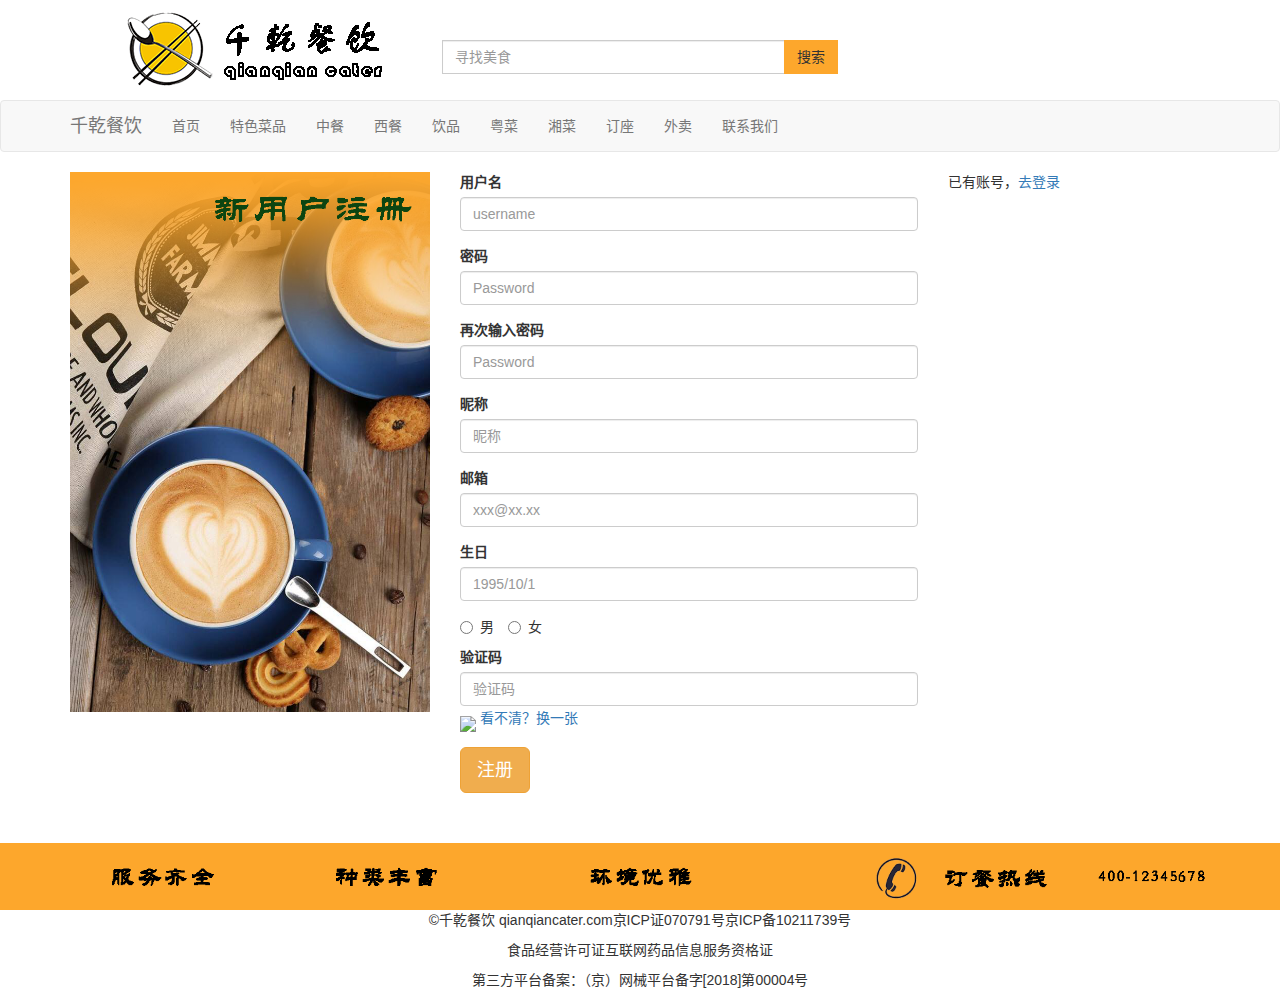
==== qianqiancatermarketing/src/main/webapp/register.html @ c1fa02b4 "Initial commit创建项目 ，前端首页、注册、登录页面 User类，数据源，JDBCUtils" ====
<!DOCTYPE html>
<html lang="zh-CN">
	<head>
		<meta charset="utf-8">
		<meta http-equiv="X-UA-Compatible" content="IE=edge">
		<meta name="viewport" content="width=device-width, initial-scale=1">
		<!-- 上述3个meta标签*必须*放在最前面，任何其他内容都*必须*跟随其后！ -->
		<title>用户注册——千乾餐饮</title>

		<!-- Bootstrap -->
		<link href="bootstrap-3.3.7-dist/css/bootstrap.min.css" rel="stylesheet">
		<!-- jQuery (Bootstrap 的所有 JavaScript 插件都依赖 jQuery，所以必须放在前边) -->
		<script src="js/jquery-1.12.4.min.js"></script>
		<!-- 加载 Bootstrap 的所有 JavaScript 插件。你也可以根据需要只加载单个插件。 -->
		<script src="bootstrap-3.3.7-dist/js/bootstrap.min.js"></script>
		<link rel="stylesheet" type="text/css" href="css/qianqiancater.css" />
		<script type="text/javascript">
			$(function() {
				//异步加载页眉页脚
				$("header").load("header.html", function() {
					$("#header_ad_pic").remove();
					$("#login_info").remove();
					$("#bs-example-navbar-collapse-1>ul>li").removeClass("active");
				});
				$("footer").load("footer.html");
				//获取验证码
				$("#check_code_link").click(function () {
					var date = new Date().getTime();
					$("#check_code").prop("src", "checkCodeServlet?"+date);
					return false;
				});
			});
		</script>

		<!-- HTML5 shim 和 Respond.js 是为了让 IE8 支持 HTML5 元素和媒体查询（media queries）功能 -->
		<!-- 警告：通过 file:// 协议（就是直接将 html 页面拖拽到浏览器中）访问页面时 Respond.js 不起作用 -->
		<!--[if lt IE 9]>
      <script src="https://cdn.jsdelivr.net/npm/html5shiv@3.7.3/dist/html5shiv.min.js"></script>
      <script src="https://cdn.jsdelivr.net/npm/respond.js@1.4.2/dest/respond.min.js"></script>
    <![endif]-->
	</head>
	<body>
		<!-- 头部 异步加载 -->
		<header></header>

		<!-- 主体内容 -->
		<div class="container">
			<div class="row">
				<div class="col-md-4 col-sm-4  visible-xs">
					<h3>用户注册</h3>
				</div>
				<div class="col-md-4 col-sm-4  hidden-xs">
					<img src="img/register_pic.png" class="img-responsive" >
				</div>
				<div class="col-md-5 col-sm-5">
					<!-- 注册的表单 -->
					<form>
						<div class="form-group">
							<label for="input_username">用户名</label>
							<input type="text" class="form-control" id="input_username" placeholder="username" name="username">
						</div>
						<div class="form-group">
							<label for="input_password">密码</label>
							<input type="password" class="form-control" id="input_password" placeholder="Password" name="password">
						</div>
						<div class="form-group">
							<label for="input_password2">再次输入密码</label>
							<input type="password" class="form-control" id="input_password2" placeholder="Password" name="password2">
						</div>
						<div class="form-group">
							<label for="input_nickname">昵称</label>
							<input type="text" class="form-control" id="input_nickname" placeholder="昵称" name="nickname">
						</div>
						<div class="form-group">
							<label for="input_email">邮箱</label>
							<input type="text" class="form-control" id="input_email" placeholder="xxx@xx.xx" name="email">
						</div>
						<div class="form-group">
							<label for="input_birth">生日</label>
							<input type="text" class="form-control" id="input_birth" placeholder="1995/10/1" name="birth">
						</div>
						<div class="radio">
							<label class="radio-inline">
								<input type="radio" name="gender" id="radio_male" value="male"> 男
							</label>
							<label class="radio-inline">
								<input type="radio" name="gender" id="radio_female" value="female"> 女
							</label>
						</div>
						<div class="form-group">
							<label for="input_check_code">验证码</label>
							<input type="text" class="form-control" id="input_check_code" placeholder="验证码" name="check_code">
							<img id="check_code" src="checkCodeServlet" class="img-responsive check_code">
							<a id="check_code_link" href="#">看不清？换一张</a>
						</div>
						<button type="submit" class="btn btn-warning btn-lg">注册</button>
					</form>
				</div>
				<div class="col-md-3 col-sm-3">
					已有账号，<a href="login.html">去登录</a>
				</div>
			</div>
		</div>

		<!-- 页脚 -->
		<footer></footer>
	</body>
</html>
---- qianqiancatermarketing/src/main/webapp/css/qianqiancater.css ----
/* 搜索框 */
.search-bar {
	padding-top: 40px;
	/* border: 2px solid #fda72c; */
}

.search-bar>input {
	border-radius: 0;
}

.search-bar button {
	border-radius: 0;
	background-color: #fda72c;
}

/* 头部登录信息区 */
#login_info {
	padding-top: 50px;
	padding-bottom: 30px;
}

#login_info>a:nth-child(1) {
	color: #fda72c;
	margin-right: 50px;
}

/* 横线 分割线 */
.specialty {
	border-bottom: 2px solid #fda72c;
	margin-bottom: 10px;
}

footer {
	margin-top: 50px;
}


/* 验证码 */
.check_code{
	margin-top: 10px;
	display: inline-block;
}
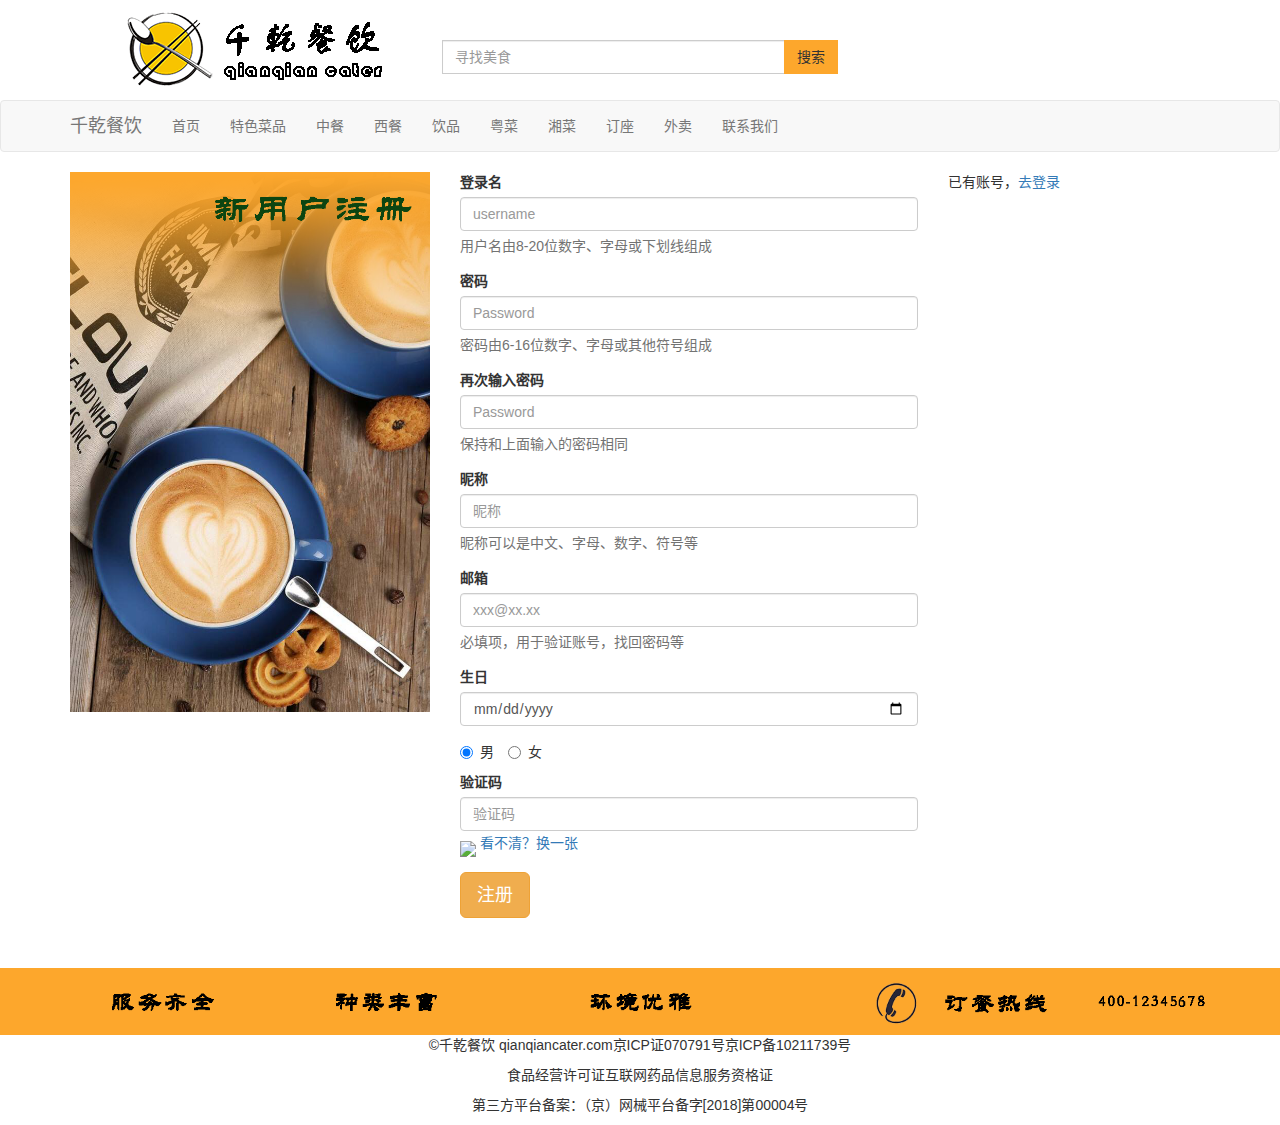
==== commit 8d0d93c5: "完成MailUtils工具类，BaseServlet基类，注册页面基本的前端校验" ====
--- a/qianqiancatermarketing/src/main/webapp/register.html
+++ b/qianqiancatermarketing/src/main/webapp/register.html
@@ -23,14 +23,97 @@
 					$("#bs-example-navbar-collapse-1>ul>li").removeClass("active");
 				});
 				$("footer").load("footer.html");
+
 				//获取验证码
 				$("#check_code_link").click(function () {
 					var date = new Date().getTime();
 					$("#check_code").prop("src", "checkCodeServlet?"+date);
 					return false;
 				});
+
+				//校验用户输入
+				//选择校验对象
+				var $username = $("#input_username");
+				var $password = $("#input_password");
+				var $password2 = $("#input_password2");
+				var $nickname = $("#input_nickname");
+				var $email = $("#input_email");
+				var $check_code = $("#input_check_code");
+				//校验用户名
+				function checkUsername() {
+					var username = $username.val();
+					var reg_username = /^\w{8,20}$/;
+					return setClassForHint(reg_username.test(username),$username);
+				}
+
+				//校验密码
+				function checkPassword(){
+					var password = $password.val();
+					var reg_password = /^\S{6,16}$/;
+					return setClassForHint(reg_password.test(password),$password);
+				}
+				//校验确认密码
+				function checkPassword2(){
+					var password = $password.val();
+					var password2 = $password2.val();
+					return setClassForHint(password === password2,$password2);
+				}
+
+				//校验昵称
+				function checkNickname(){
+					var nickname = $nickname.val();
+					return setClassForHint(/^\S*$/.test(nickname),$nickname);
+				}
+
+				//校验邮箱非空
+				function checkEmail(){
+					var email = $email.val();
+					var reg_email = /^[a-zA-Z0-9_-]+@[a-zA-Z0-9_-]+(\.[a-zA-Z0-9_-]+)+$/;
+					return setClassForHint(reg_email.test(email),$email);
+				}
+				//验证码非空
+				function checkCheckCode(){
+					var check_code = $check_code.val();
+					return setClassForHint(/^\w+$/.test(check_code),$check_code);
+				}
+
+
+				//失去焦点校验
+				//用户名必须唯一，请求后端检查
+				$username.blur(function () {
+					if (checkUsername()){
+						//前端校验通过，发Ajax请求
+						//$.post("");
+					}
+				});
+				$password.blur(checkPassword);
+				$password2.blur(checkPassword2);
+				$nickname.blur(checkNickname);
+				$email.blur(checkEmail);
+				$check_code.blur(checkCheckCode);
+
+				/**
+				 * 根据判断结果为校验数据框添加样式
+				 * @param flag 表达式
+				 * @param $obj 操作的input框
+				 * @returns {boolean}
+				 */
+				function setClassForHint(flag, $obj){
+					if (flag){
+						$obj.parent().removeClass("has-error").addClass("has-success");
+						return true;
+					}else {
+						//不符合要求
+						$obj.parent().removeClass("has-success").addClass("has-error");
+						return false;
+					}
+				}
 			});
 		</script>
+		<script src="js/jquery-1.12.4.min.js"></script>
+		<!-- 加载 Bootstrap 的所有 JavaScript 插件。你也可以根据需要只加载单个插件。 -->
+		<script src="bootstrap-3.3.7-dist/js/bootstrap.min.js"></script>
+		<link rel="stylesheet" type="text/css" href="css/qianqiancater.css" />
 
 		<!-- HTML5 shim 和 Respond.js 是为了让 IE8 支持 HTML5 元素和媒体查询（media queries）功能 -->
 		<!-- 警告：通过 file:// 协议（就是直接将 html 页面拖拽到浏览器中）访问页面时 Respond.js 不起作用 -->
@@ -56,39 +139,44 @@
 					<!-- 注册的表单 -->
 					<form>
 						<div class="form-group">
-							<label for="input_username">用户名</label>
+							<label class="control-label" for="input_username">登录名</label>
 							<input type="text" class="form-control" id="input_username" placeholder="username" name="username">
+							<span class="help-block">用户名由8-20位数字、字母或下划线组成</span>
 						</div>
 						<div class="form-group">
-							<label for="input_password">密码</label>
+							<label class="control-label" for="input_password">密码</label>
 							<input type="password" class="form-control" id="input_password" placeholder="Password" name="password">
+							<span class="help-block">密码由6-16位数字、字母或其他符号组成</span>
 						</div>
 						<div class="form-group">
-							<label for="input_password2">再次输入密码</label>
+							<label class="control-label" for="input_password2">再次输入密码</label>
 							<input type="password" class="form-control" id="input_password2" placeholder="Password" name="password2">
+							<span class="help-block">保持和上面输入的密码相同</span>
 						</div>
 						<div class="form-group">
-							<label for="input_nickname">昵称</label>
+							<label class="control-label" for="input_nickname">昵称</label>
 							<input type="text" class="form-control" id="input_nickname" placeholder="昵称" name="nickname">
+							<span class="help-block">昵称可以是中文、字母、数字、符号等</span>
 						</div>
 						<div class="form-group">
-							<label for="input_email">邮箱</label>
-							<input type="text" class="form-control" id="input_email" placeholder="xxx@xx.xx" name="email">
+							<label class="control-label" for="input_email">邮箱</label>
+							<input type="email" class="form-control" id="input_email" placeholder="xxx@xx.xx" name="email">
+							<span class="help-block">必填项，用于验证账号，找回密码等</span>
 						</div>
 						<div class="form-group">
-							<label for="input_birth">生日</label>
-							<input type="text" class="form-control" id="input_birth" placeholder="1995/10/1" name="birth">
+							<label class="control-label" for="input_birth">生日</label>
+							<input type="date" class="form-control" id="input_birth" placeholder="1995/10/1" name="birth">
 						</div>
 						<div class="radio">
 							<label class="radio-inline">
-								<input type="radio" name="gender" id="radio_male" value="male"> 男
+								<input type="radio" name="gender" id="radio_male" checked="checked" value="male"> 男
 							</label>
 							<label class="radio-inline">
 								<input type="radio" name="gender" id="radio_female" value="female"> 女
 							</label>
 						</div>
 						<div class="form-group">
-							<label for="input_check_code">验证码</label>
+							<label class="control-label" for="input_check_code">验证码</label>
 							<input type="text" class="form-control" id="input_check_code" placeholder="验证码" name="check_code">
 							<img id="check_code" src="checkCodeServlet" class="img-responsive check_code">
 							<a id="check_code_link" href="#">看不清？换一张</a>
